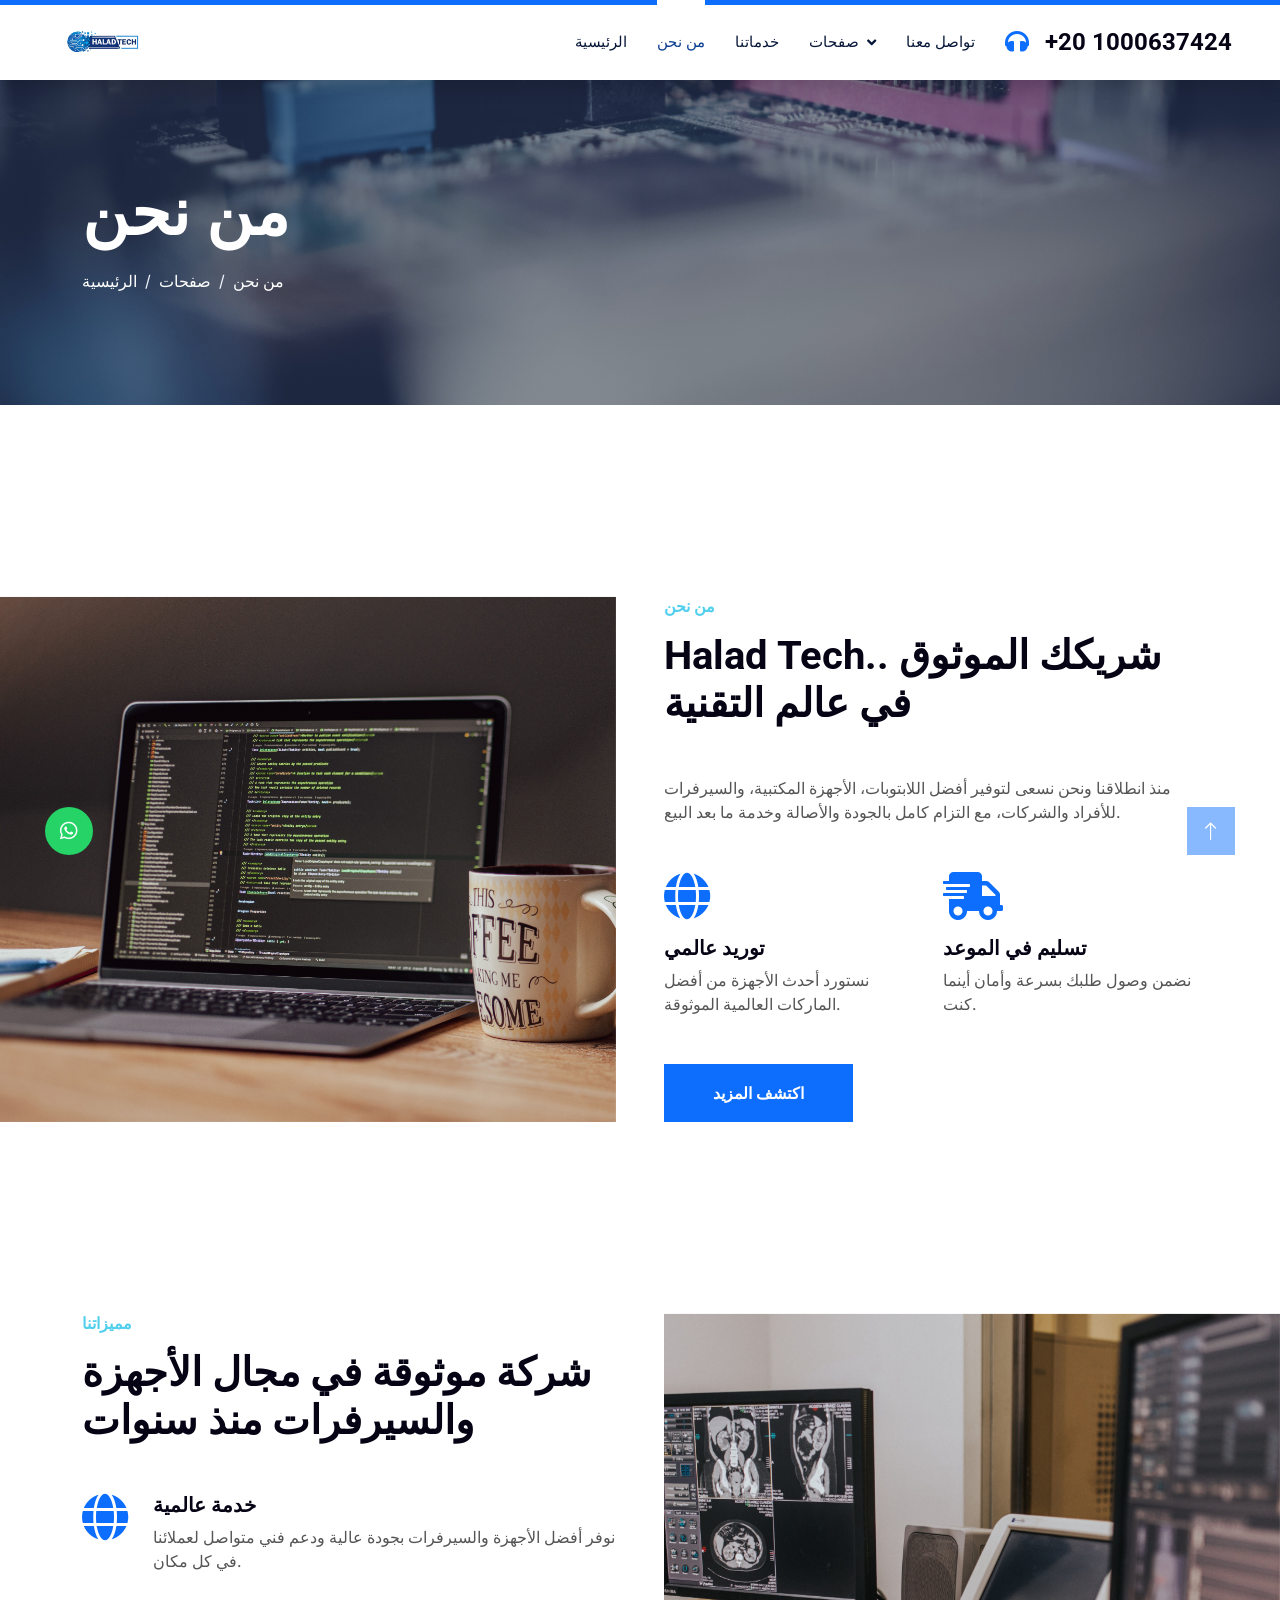
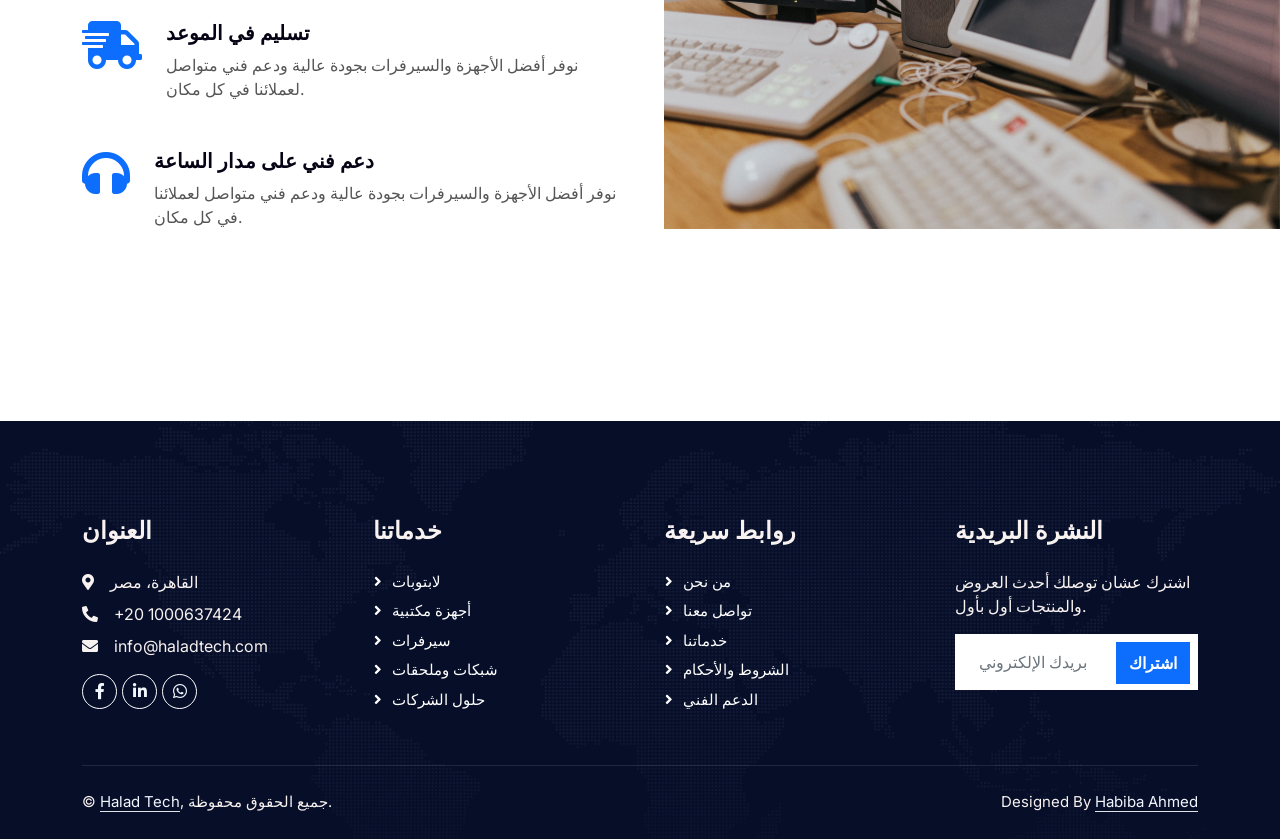
==== about.html @ 7993b182 "Add files via upload" ====
<!DOCTYPE html>
<html lang="en">

<head>
    <meta charset="utf-8">
    <title>Halad Tech - لابتوبات، أجهزة وسيرفرات</title>
    <meta content="width=device-width, initial-scale=1.0" name="viewport">
    <meta content="" name="keywords">
    <meta content="" name="description">

    <!-- Favicon -->
    <link href="img/favicon.ico" rel="icon">

    <!-- Google Web Fonts -->
    <link rel="preconnect" href="https://fonts.googleapis.com">
    <link rel="preconnect" href="https://fonts.gstatic.com" crossorigin>
    <link href="https://fonts.googleapis.com/css2?family=Inter:wght@400;600&family=Roboto:wght@500;700&display=swap" rel="stylesheet">

    <!-- Icon Font Stylesheet -->
    <link href="https://cdnjs.cloudflare.com/ajax/libs/font-awesome/5.10.0/css/all.min.css" rel="stylesheet">
    <link href="https://cdn.jsdelivr.net/npm/bootstrap-icons@1.4.1/font/bootstrap-icons.css" rel="stylesheet">

    <!-- Libraries Stylesheet -->
    <link href="lib/animate/animate.min.css" rel="stylesheet">
    <link href="lib/owlcarousel/assets/owl.carousel.min.css" rel="stylesheet">

    <!-- Customized Bootstrap Stylesheet -->
    <link href="css/bootstrap.min.css" rel="stylesheet">

    <!-- Template Stylesheet -->
    <link href="css/style.css" rel="stylesheet">
</head>

<body>
    <!-- Spinner Start -->
    <div id="spinner" class="show bg-white position-fixed translate-middle w-100 vh-100 top-50 start-50 d-flex align-items-center justify-content-center">
        <div class="spinner-grow text-primary" style="width: 3rem; height: 3rem;" role="status">
            <span class="sr-only">Loading...</span>
        </div>
    </div>
    <!-- Spinner End -->


    <!-- Navbar Start -->
    <nav class="navbar navbar-expand-lg bg-white navbar-light shadow border-top border-5 border-primary sticky-top p-0">
        <a href="index.html" class="navbar-brand d-flex align-items-center px-4 px-lg-5">
            <img src="img/logo.png" alt="Halad Tech" style="max-height: 60px;">
        </a>
        <button type="button" class="navbar-toggler me-4" data-bs-toggle="collapse" data-bs-target="#navbarCollapse">
            <span class="navbar-toggler-icon"></span>
        </button>
        <div class="collapse navbar-collapse" id="navbarCollapse">
            <div class="navbar-nav ms-auto p-4 p-lg-0">
                <a href="index.html" class="nav-item nav-link">الرئيسية</a>
                <a href="about.html" class="nav-item nav-link active">من نحن</a>
                <a href="service.html" class="nav-item nav-link">خدماتنا</a>
                <div class="nav-item dropdown">
                    <a href="#" class="nav-link dropdown-toggle" data-bs-toggle="dropdown">صفحات</a>
                    <div class="dropdown-menu fade-up m-0">
                        <a href="feature.html" class="dropdown-item">مميزاتنا</a>
                        <a href="quote.html" class="dropdown-item">اطلب عرض سعر</a>
                    </div>
                </div>
                <a href="contact.html" class="nav-item nav-link">تواصل معنا</a>
            </div>
            <h4 class="m-0 pe-lg-5 d-none d-lg-block"><i class="fa fa-headphones text-primary me-3"></i>+20 1000637424</h4>
        </div>
    </nav>
    <!-- Navbar End -->


    <!-- Page Header Start -->
    <div class="container-fluid page-header py-5" style="margin-bottom: 6rem;">
        <div class="container py-5">
            <h1 class="display-3 text-white mb-3 animated slideInDown">من نحن</h1>
            <nav aria-label="breadcrumb animated slideInDown">
                <ol class="breadcrumb">
                    <li class="breadcrumb-item"><a class="text-white" href="index.html">الرئيسية</a></li>
                    <li class="breadcrumb-item"><a class="text-white" href="#">صفحات</a></li>
                    <li class="breadcrumb-item text-white active" aria-current="page">من نحن</li>
                </ol>
            </nav>
        </div>
    </div>
    <!-- Page Header End -->


    <!-- About Start -->
    <div class="container-fluid overflow-hidden py-5 px-lg-0">
        <div class="container about py-5 px-lg-0">
            <div class="row g-5 mx-lg-0">
                <div class="col-lg-6 ps-lg-0 wow fadeInLeft" data-wow-delay="0.1s" style="min-height: 400px;">
                    <div class="position-relative h-100">
                        <img class="position-absolute img-fluid w-100 h-100" src="img/about.jpg" style="object-fit: cover;" alt="">
                    </div>
                </div>
                <div class="col-lg-6 about-text wow fadeInUp" data-wow-delay="0.3s">
                    <h6 class="text-secondary text-uppercase mb-3">من نحن</h6>
                    <h1 class="mb-5">Halad Tech.. شريكك الموثوق في عالم التقنية</h1>
                    <p class="mb-5">منذ انطلاقنا ونحن نسعى لتوفير أفضل اللابتوبات، الأجهزة المكتبية، والسيرفرات للأفراد والشركات، مع التزام كامل بالجودة والأصالة وخدمة ما بعد البيع.</p>
                    <div class="row g-4 mb-5">
                        <div class="col-sm-6 wow fadeIn" data-wow-delay="0.5s">
                            <i class="fa fa-globe fa-3x text-primary mb-3"></i>
                            <h5>توريد عالمي</h5>
                            <p class="m-0">نستورد أحدث الأجهزة من أفضل الماركات العالمية الموثوقة.</p>
                        </div>
                        <div class="col-sm-6 wow fadeIn" data-wow-delay="0.7s">
                            <i class="fa fa-shipping-fast fa-3x text-primary mb-3"></i>
                            <h5>تسليم في الموعد</h5>
                            <p class="m-0">نضمن وصول طلبك بسرعة وأمان أينما كنت.</p>
                        </div>
                    </div>
                    <a href="service.html" class="btn btn-primary py-3 px-5">اكتشف المزيد</a>
                </div>
            </div>
        </div>
    </div>
    <!-- About End -->


    <!-- Feature Start -->
    <div class="container-fluid overflow-hidden py-5 px-lg-0">
        <div class="container feature py-5 px-lg-0">
            <div class="row g-5 mx-lg-0">
                <div class="col-lg-6 feature-text wow fadeInUp" data-wow-delay="0.1s">
                    <h6 class="text-secondary text-uppercase mb-3">مميزاتنا</h6>
                    <h1 class="mb-5">شركة موثوقة في مجال الأجهزة والسيرفرات منذ سنوات</h1>
                    <div class="d-flex mb-5 wow fadeInUp" data-wow-delay="0.3s">
                        <i class="fa fa-globe text-primary fa-3x flex-shrink-0"></i>
                        <div class="ms-4">
                            <h5>خدمة عالمية</h5>
                            <p class="mb-0">نوفر أفضل الأجهزة والسيرفرات بجودة عالية ودعم فني متواصل لعملائنا في كل مكان.</p>
                        </div>
                    </div>
                    <div class="d-flex mb-5 wow fadeIn" data-wow-delay="0.5s">
                        <i class="fa fa-shipping-fast text-primary fa-3x flex-shrink-0"></i>
                        <div class="ms-4">
                            <h5>تسليم في الموعد</h5>
                            <p class="mb-0">نوفر أفضل الأجهزة والسيرفرات بجودة عالية ودعم فني متواصل لعملائنا في كل مكان.</p>
                        </div>
                    </div>
                    <div class="d-flex mb-0 wow fadeInUp" data-wow-delay="0.7s">
                        <i class="fa fa-headphones text-primary fa-3x flex-shrink-0"></i>
                        <div class="ms-4">
                            <h5>دعم فني على مدار الساعة</h5>
                            <p class="mb-0">نوفر أفضل الأجهزة والسيرفرات بجودة عالية ودعم فني متواصل لعملائنا في كل مكان.</p>
                        </div>
                    </div>
                </div>
                <div class="col-lg-6 pe-lg-0 wow fadeInRight" data-wow-delay="0.1s" style="min-height: 400px;">
                    <div class="position-relative h-100">
                        <img class="position-absolute img-fluid w-100 h-100" src="img/feature.jpg" style="object-fit: cover;" alt="">
                    </div>
                </div>
            </div>
        </div>
    </div>
    <!-- Feature End -->


   <!-- Footer Start -->
    <div class="container-fluid bg-dark text-light footer pt-5 wow fadeIn" data-wow-delay="0.1s" style="margin-top: 6rem;">
        <div class="container py-5">
            <div class="row g-5">
                <div class="col-lg-3 col-md-6">
                    <h4 class="text-light mb-4">العنوان</h4>
                    <p class="mb-2"><i class="fa fa-map-marker-alt me-3"></i><a href="https://maps.google.com/?q=30.045584,31.343832" target="_blank" rel="noopener noreferrer" class="text-light">القاهرة، مصر</a></p>
                    <p class="mb-2"><i class="fa fa-phone-alt me-3"></i>+20 1000637424</p>
                    <p class="mb-2"><i class="fa fa-envelope me-3"></i>info@haladtech.com</p>
                    <div class="d-flex pt-2">
                        <a class="btn btn-outline-light btn-social" href="https://www.facebook.com/share/181DBYqNry/" target="_blank" rel="noopener noreferrer"><i class="fab fa-facebook-f"></i></a>
                        <a class="btn btn-outline-light btn-social" href="https://www.linkedin.com/company/haladtech/" target="_blank" rel="noopener noreferrer"><i class="fab fa-linkedin-in"></i></a>
                        <a class="btn btn-outline-light btn-social" href="https://wa.me/201000637424" target="_blank" rel="noopener noreferrer"><i class="fab fa-whatsapp"></i></a>
                    </div>
                </div>
                <div class="col-lg-3 col-md-6">
                    <h4 class="text-light mb-4">خدماتنا</h4>
                    <a class="btn btn-link" href="servicelaptop.html">لابتوبات</a>
                    <a class="btn btn-link" href="servicedesktop.html">أجهزة مكتبية</a>
                    <a class="btn btn-link" href="serviceservers.html">سيرفرات</a>
                    <a class="btn btn-link" href="servicenetwork.html">شبكات وملحقات</a>
                    <a class="btn btn-link" href="serviceenterprice.html">حلول الشركات</a>
                </div>
                <div class="col-lg-3 col-md-6">
                    <h4 class="text-light mb-4">روابط سريعة</h4>
                    <a class="btn btn-link" href="about.html">من نحن</a>
                    <a class="btn btn-link" href="contact.html">تواصل معنا</a>
                    <a class="btn btn-link" href="service.html">خدماتنا</a>
                    <a class="btn btn-link" href="terms.html">الشروط والأحكام</a>
                    <a class="btn btn-link" href="support.html">الدعم الفني</a>
                </div>
                <div class="col-lg-3 col-md-6">
                    <h4 class="text-light mb-4">النشرة البريدية</h4>
                    <p>اشترك عشان توصلك أحدث العروض والمنتجات أول بأول.</p>
                    <div id="newsletter-msg" class="small mb-2"></div>
                    <form id="newsletterForm" action="https://formspree.io/f/mykrodbr" method="POST" class="position-relative mx-auto" style="max-width: 400px;">
                        <input type="hidden" name="_subject" value="اشتراك جديد في النشرة البريدية - Halad Tech">
                        <input type="text" name="_gotcha" style="display:none">
                        <input class="form-control border-0 w-100 py-3 ps-4 pe-5" type="email" name="email" placeholder="بريدك الإلكتروني" required>
                        <button type="submit" class="btn btn-primary py-2 position-absolute top-0 end-0 mt-2 me-2">اشتراك</button>
                    </form>
                </div>
            </div>
        </div>
        <div class="container">
            <div class="copyright">
                <div class="row">
                    <div class="col-md-6 text-center text-md-start mb-3 mb-md-0">
                        &copy; <a class="border-bottom" href="#">Halad Tech</a>, جميع الحقوق محفوظة.
                    </div>
                    <div class="col-md-6 text-center text-md-end">
                        <!--/*** The author's attribution link below must remain intact on your website. ***/-->
                        <!--/*** If you wish to remove this credit link, please purchase the Pro Version from https://htmlcodex.com . ***/-->
                        Designed By <a class="border-bottom" href="https://htmlcodex.com">Habiba Ahmed</a>
                    </div>
                </div>
            </div>
        </div>
    </div>
    <!-- Footer End -->


    <!-- WhatsApp Floating Button -->
    <a href="https://wa.me/201000637424" target="_blank" rel="noopener noreferrer" class="btn btn-lg btn-lg-square rounded-circle position-fixed" style="left: 45px; bottom: 45px; z-index: 99; background-color: #25D366; color: #fff;">
        <i class="fab fa-whatsapp"></i>
    </a>


    <!-- Back to Top -->
    <a href="#" class="btn btn-lg btn-primary btn-lg-square rounded-0 back-to-top"><i class="bi bi-arrow-up"></i></a>


    <!-- JavaScript Libraries -->
    <script src="https://code.jquery.com/jquery-3.4.1.min.js"></script>
    <script src="https://cdn.jsdelivr.net/npm/bootstrap@5.0.0/dist/js/bootstrap.bundle.min.js"></script>
    <script src="lib/wow/wow.min.js"></script>
    <script src="lib/easing/easing.min.js"></script>
    <script src="lib/waypoints/waypoints.min.js"></script>
    <script src="lib/owlcarousel/owl.carousel.min.js"></script>

    <!-- Template Javascript -->
    <script src="js/main.js"></script>

    <!-- Forms AJAX Submission -->
    <script>
        async function submitFormAjax(form, successBox, errorBox) {
            const data = new FormData(form);
            try {
                const response = await fetch(form.action, {
                    method: 'POST',
                    body: data,
                    headers: { 'Accept': 'application/json' }
                });
                if (response.ok) {
                    if (successBox) { successBox.classList.remove('d-none'); }
                    if (errorBox) { errorBox.classList.add('d-none'); }
                    form.reset();
                } else {
                    if (errorBox) { errorBox.classList.remove('d-none'); }
                    if (successBox) { successBox.classList.add('d-none'); }
                }
            } catch (err) {
                if (errorBox) { errorBox.classList.remove('d-none'); }
                if (successBox) { successBox.classList.add('d-none'); }
            }
        }

        const newsletterForm = document.getElementById('newsletterForm');
        if (newsletterForm) {
            newsletterForm.addEventListener('submit', function (e) {
                e.preventDefault();
                const msgBox = document.getElementById('newsletter-msg');
                submitFormAjax(newsletterForm, null, null).then(() => {
                    if (msgBox) {
                        msgBox.textContent = 'تم الاشتراك بنجاح!';
                        msgBox.classList.add('text-success');
                    }
                });
            });
        }
    </script>
</body>

</html>
---- css/style.css ----
/********** Template CSS **********/
:root {
    --primary: #0A3D91;
    --secondary: #2196F3;
    --light: #F1F6FF;
    --dark: #071739;
}

.fw-medium {
    font-weight: 600 !important;
}

.back-to-top {
    position: fixed;
    display: none;
    right: 45px;
    bottom: 45px;
    z-index: 99;
}


/*** Spinner ***/
#spinner {
    opacity: 0;
    visibility: hidden;
    transition: opacity .5s ease-out, visibility 0s linear .5s;
    z-index: 99999;
}

#spinner.show {
    transition: opacity .5s ease-out, visibility 0s linear 0s;
    visibility: visible;
    opacity: 1;
}


/*** Button ***/
.btn {
    font-weight: 600;
    transition: .5s;
}

.btn.btn-primary,
.btn.btn-secondary {
    color: #FFFFFF;
}

.btn-square {
    width: 38px;
    height: 38px;
}

.btn-sm-square {
    width: 32px;
    height: 32px;
}

.btn-lg-square {
    width: 48px;
    height: 48px;
}

.btn-square,
.btn-sm-square,
.btn-lg-square {
    padding: 0;
    display: flex;
    align-items: center;
    justify-content: center;
    font-weight: normal;
}

/*** Navbar ***/
.navbar .dropdown-toggle::after {
    border: none;
    content: "\f107";
    font-family: "Font Awesome 5 Free";
    font-weight: 900;
    vertical-align: middle;
    margin-left: 8px;
}

.navbar-light .navbar-nav .nav-link {
    position: relative;
    margin-right: 30px;
    padding: 25px 0;
    color: #FFFFFF;
    font-size: 15px;
    text-transform: uppercase;
    outline: none;
}

.navbar-light .navbar-nav .nav-link:hover,
.navbar-light .navbar-nav .nav-link.active {
    color: var(--primary);
}

@media (max-width: 991.98px) {
    .navbar-light .navbar-nav .nav-link  {
        margin-right: 0;
        padding: 10px 0;
    }

    .navbar-light .navbar-nav {
        border-top: 1px solid #EEEEEE;
    }
}

.navbar-light .navbar-brand,
.navbar-light a.btn {
    height: 75px;
}

.navbar-light .navbar-nav .nav-link {
    color: var(--dark);
    font-weight: 500;
}

.navbar-light.sticky-top {
    top: -100px;
    transition: .5s;
}

@media (min-width: 992px) {
    .navbar-light .navbar-nav .nav-link::before {
        position: absolute;
        content: "";
        width: 0;
        height: 5px;
        top: -6px;
        left: 50%;
        background: #FFFFFF;
        transition: .5s;
    }

    .navbar-light .navbar-nav .nav-link:hover::before,
    .navbar-light .navbar-nav .nav-link.active::before {
        width: 100%;
        left: 0;
    }

    .navbar-light .navbar-nav .nav-link.nav-contact::before {
        display: none;
    }

    .navbar .nav-item .dropdown-menu {
        display: block;
        border: none;
        margin-top: 0;
        top: 150%;
        opacity: 0;
        visibility: hidden;
        transition: .5s;
    }

    .navbar .nav-item:hover .dropdown-menu {
        top: 100%;
        visibility: visible;
        transition: .5s;
        opacity: 1;
    }
}


/*** Header ***/
@media (max-width: 768px) {
    .header-carousel .owl-carousel-item {
        position: relative;
        min-height: 500px;
    }
    
    .header-carousel .owl-carousel-item img {
        position: absolute;
        width: 100%;
        height: 100%;
        object-fit: cover;
    }

    .header-carousel .owl-carousel-item h5,
    .header-carousel .owl-carousel-item p {
        font-size: 14px !important;
        font-weight: 400 !important;
    }

    .header-carousel .owl-carousel-item h1 {
        font-size: 30px;
        font-weight: 600;
    }
}

.header-carousel .owl-nav {
    position: absolute;
    top: 50%;
    right: 8%;
    transform: translateY(-50%);
    display: flex;
    flex-direction: column;
}

.header-carousel .owl-nav .owl-prev,
.header-carousel .owl-nav .owl-next {
    margin: 7px 0;
    width: 45px;
    height: 45px;
    display: flex;
    align-items: center;
    justify-content: center;
    color: #FFFFFF;
    background: transparent;
    border: 1px solid #FFFFFF;
    border-radius: 45px;
    font-size: 22px;
    transition: .5s;
}

.header-carousel .owl-nav .owl-prev:hover,
.header-carousel .owl-nav .owl-next:hover {
    background: var(--primary);
    border-color: var(--primary);
}

.page-header {
    background: linear-gradient(rgba(7, 23, 57, .5), rgba(7, 23, 57, .5)), url(../img/carousel-1.jpg) center center no-repeat;
    background-size: cover;
}

.breadcrumb-item + .breadcrumb-item::before {
    color: var(--light);
}


/*** About ***/
@media (min-width: 992px) {
    .container.about {
        max-width: 100% !important;
    }

    .about-text  {
        padding-right: calc(((100% - 960px) / 2) + .75rem);
    }
}

@media (min-width: 1200px) {
    .about-text  {
        padding-right: calc(((100% - 1140px) / 2) + .75rem);
    }
}

@media (min-width: 1400px) {
    .about-text  {
        padding-right: calc(((100% - 1320px) / 2) + .75rem);
    }
}


/*** Feature ***/
@media (min-width: 992px) {
    .container.feature {
        max-width: 100% !important;
    }

    .feature-text  {
        padding-left: calc(((100% - 960px) / 2) + .75rem);
    }
}

@media (min-width: 1200px) {
    .feature-text  {
        padding-left: calc(((100% - 1140px) / 2) + .75rem);
    }
}

@media (min-width: 1400px) {
    .feature-text  {
        padding-left: calc(((100% - 1320px) / 2) + .75rem);
    }
}


/*** Service ***/
.service-item {
    box-shadow: 0 0 45px rgba(0, 0, 0, .07);
}

.service-item img {
    transition: .5s;
}

.service-item:hover img {
    transform: scale(1.1);
}

.service-item a.btn-slide {
    position: relative;
    display: inline-block;
    overflow: hidden;
    font-size: 0;
}

.service-item a.btn-slide i,
.service-item a.btn-slide span {
    position: relative;
    height: 40px;
    padding: 0 15px;
    display: inline-flex;
    align-items: center;
    font-size: 16px;
    color: #FFFFFF;
    background: var(--primary);
    border-radius: 0 35px 35px 0;
    transition: .5s;
    z-index: 2;
}

.service-item a.btn-slide span {
    padding-left: 0;
    left: -100%;
    z-index: 1;
}

.service-item:hover a.btn-slide i {
    border-radius: 0;
}

.service-item:hover a.btn-slide span {
    left: 0;
}

.service-item a.btn-slide:hover i,
.service-item a.btn-slide:hover span {
    background: var(--secondary);
}



/*** Contact ***/
@media (min-width: 992px) {
    .container.contact-page {
        max-width: 100% !important;
    }

    .contact-page .contact-form  {
        padding-left: calc(((100% - 960px) / 2) + .75rem);
    }
}

@media (min-width: 1200px) {
    .contact-page .contact-form  {
        padding-left: calc(((100% - 1140px) / 2) + .75rem);
    }
}

@media (min-width: 1400px) {
    .contact-page .contact-form  {
        padding-left: calc(((100% - 1320px) / 2) + .75rem);
    }
}


/*** Footer ***/
.footer {
    background: linear-gradient(rgba(7, 23, 57, .55), rgba(7, 23, 57, .55)), url(../img/map.png) center center no-repeat;
    background-size: cover;
}

.footer .btn.btn-social {
    margin-right: 5px;
    width: 35px;
    height: 35px;
    display: flex;
    align-items: center;
    justify-content: center;
    color: var(--light);
    border: 1px solid #FFFFFF;
    border-radius: 35px;
    transition: .3s;
}

.footer .btn.btn-social:hover {
    color: var(--primary);
}

.footer .btn.btn-link {
    display: block;
    margin-bottom: 5px;
    padding: 0;
    text-align: left;
    color: #FFFFFF;
    font-size: 15px;
    font-weight: normal;
    text-transform: capitalize;
    transition: .3s;
}

.footer .btn.btn-link::before {
    position: relative;
    content: "\f105";
    font-family: "Font Awesome 5 Free";
    font-weight: 900;
    margin-right: 10px;
}

.footer .btn.btn-link:hover {
    letter-spacing: 1px;
    box-shadow: none;
}

.footer .copyright {
    padding: 25px 0;
    font-size: 15px;
    border-top: 1px solid rgba(256, 256, 256, .1);
}

.footer .copyright a {
    color: var(--light);
}
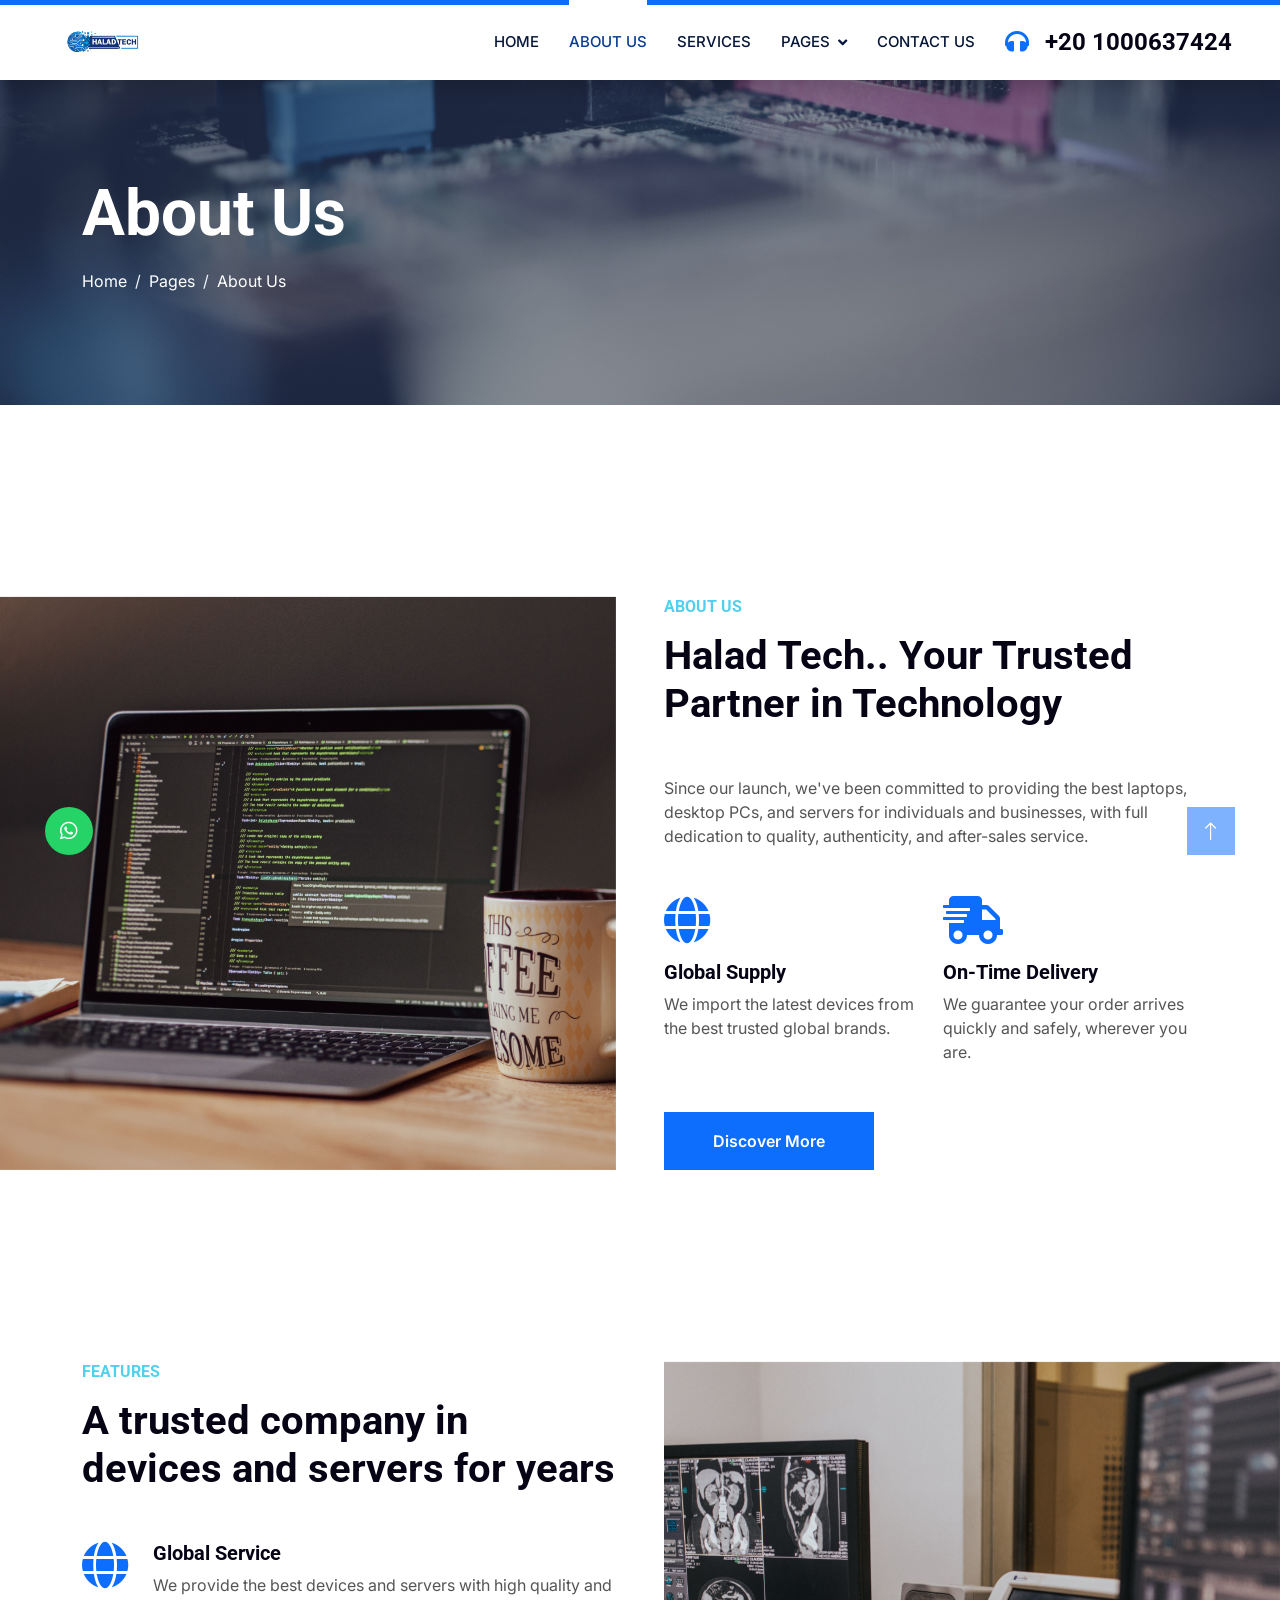
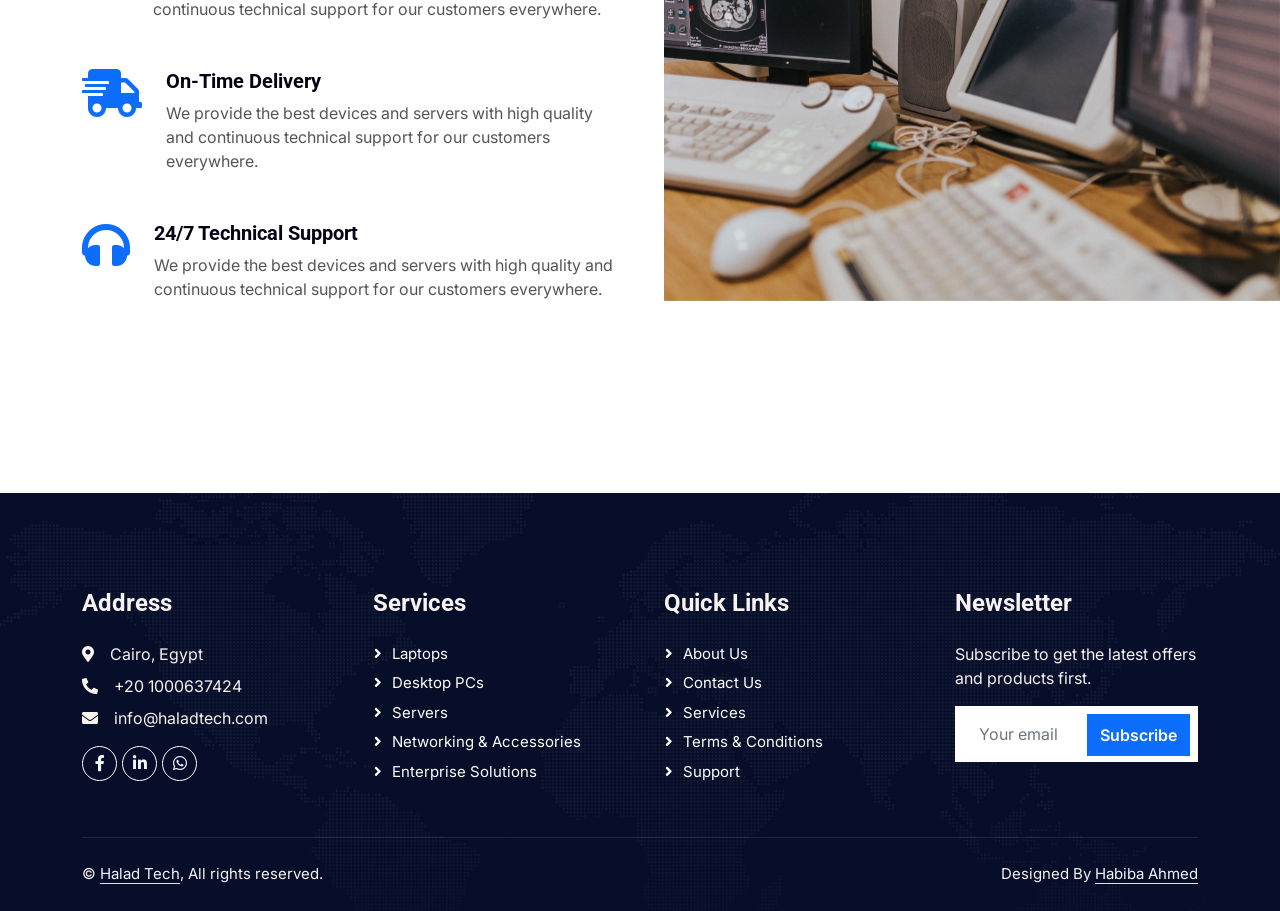
==== commit 02ed8554: "Translate about.html content from Arabic to English" ====
--- a/about.html
+++ b/about.html
@@ -3,7 +3,7 @@
 
 <head>
     <meta charset="utf-8">
-    <title>Halad Tech - لابتوبات، أجهزة وسيرفرات</title>
+    <title>Halad Tech - Laptops, Devices & Servers</title>
     <meta content="width=device-width, initial-scale=1.0" name="viewport">
     <meta content="" name="keywords">
     <meta content="" name="description">
@@ -51,17 +51,17 @@
         </button>
         <div class="collapse navbar-collapse" id="navbarCollapse">
             <div class="navbar-nav ms-auto p-4 p-lg-0">
-                <a href="index.html" class="nav-item nav-link">الرئيسية</a>
-                <a href="about.html" class="nav-item nav-link active">من نحن</a>
-                <a href="service.html" class="nav-item nav-link">خدماتنا</a>
+                <a href="index.html" class="nav-item nav-link">Home</a>
+                <a href="about.html" class="nav-item nav-link active">About Us</a>
+                <a href="service.html" class="nav-item nav-link">Services</a>
                 <div class="nav-item dropdown">
-                    <a href="#" class="nav-link dropdown-toggle" data-bs-toggle="dropdown">صفحات</a>
+                    <a href="#" class="nav-link dropdown-toggle" data-bs-toggle="dropdown">Pages</a>
                     <div class="dropdown-menu fade-up m-0">
-                        <a href="feature.html" class="dropdown-item">مميزاتنا</a>
-                        <a href="quote.html" class="dropdown-item">اطلب عرض سعر</a>
-                    </div>
-                </div>
-                <a href="contact.html" class="nav-item nav-link">تواصل معنا</a>
+                        <a href="feature.html" class="dropdown-item">Features</a>
+                        <a href="quote.html" class="dropdown-item">Request a Quote</a>
+                    </div>
+                </div>
+                <a href="contact.html" class="nav-item nav-link">Contact Us</a>
             </div>
             <h4 class="m-0 pe-lg-5 d-none d-lg-block"><i class="fa fa-headphones text-primary me-3"></i>+20 1000637424</h4>
         </div>
@@ -72,12 +72,12 @@
     <!-- Page Header Start -->
     <div class="container-fluid page-header py-5" style="margin-bottom: 6rem;">
         <div class="container py-5">
-            <h1 class="display-3 text-white mb-3 animated slideInDown">من نحن</h1>
+            <h1 class="display-3 text-white mb-3 animated slideInDown">About Us</h1>
             <nav aria-label="breadcrumb animated slideInDown">
                 <ol class="breadcrumb">
-                    <li class="breadcrumb-item"><a class="text-white" href="index.html">الرئيسية</a></li>
-                    <li class="breadcrumb-item"><a class="text-white" href="#">صفحات</a></li>
-                    <li class="breadcrumb-item text-white active" aria-current="page">من نحن</li>
+                    <li class="breadcrumb-item"><a class="text-white" href="index.html">Home</a></li>
+                    <li class="breadcrumb-item"><a class="text-white" href="#">Pages</a></li>
+                    <li class="breadcrumb-item text-white active" aria-current="page">About Us</li>
                 </ol>
             </nav>
         </div>
@@ -95,22 +95,22 @@
                     </div>
                 </div>
                 <div class="col-lg-6 about-text wow fadeInUp" data-wow-delay="0.3s">
-                    <h6 class="text-secondary text-uppercase mb-3">من نحن</h6>
-                    <h1 class="mb-5">Halad Tech.. شريكك الموثوق في عالم التقنية</h1>
-                    <p class="mb-5">منذ انطلاقنا ونحن نسعى لتوفير أفضل اللابتوبات، الأجهزة المكتبية، والسيرفرات للأفراد والشركات، مع التزام كامل بالجودة والأصالة وخدمة ما بعد البيع.</p>
+                    <h6 class="text-secondary text-uppercase mb-3">About Us</h6>
+                    <h1 class="mb-5">Halad Tech.. Your Trusted Partner in Technology</h1>
+                    <p class="mb-5">Since our launch, we've been committed to providing the best laptops, desktop PCs, and servers for individuals and businesses, with full dedication to quality, authenticity, and after-sales service.</p>
                     <div class="row g-4 mb-5">
                         <div class="col-sm-6 wow fadeIn" data-wow-delay="0.5s">
                             <i class="fa fa-globe fa-3x text-primary mb-3"></i>
-                            <h5>توريد عالمي</h5>
-                            <p class="m-0">نستورد أحدث الأجهزة من أفضل الماركات العالمية الموثوقة.</p>
+                            <h5>Global Supply</h5>
+                            <p class="m-0">We import the latest devices from the best trusted global brands.</p>
                         </div>
                         <div class="col-sm-6 wow fadeIn" data-wow-delay="0.7s">
                             <i class="fa fa-shipping-fast fa-3x text-primary mb-3"></i>
-                            <h5>تسليم في الموعد</h5>
-                            <p class="m-0">نضمن وصول طلبك بسرعة وأمان أينما كنت.</p>
-                        </div>
-                    </div>
-                    <a href="service.html" class="btn btn-primary py-3 px-5">اكتشف المزيد</a>
+                            <h5>On-Time Delivery</h5>
+                            <p class="m-0">We guarantee your order arrives quickly and safely, wherever you are.</p>
+                        </div>
+                    </div>
+                    <a href="service.html" class="btn btn-primary py-3 px-5">Discover More</a>
                 </div>
             </div>
         </div>
@@ -123,27 +123,27 @@
         <div class="container feature py-5 px-lg-0">
             <div class="row g-5 mx-lg-0">
                 <div class="col-lg-6 feature-text wow fadeInUp" data-wow-delay="0.1s">
-                    <h6 class="text-secondary text-uppercase mb-3">مميزاتنا</h6>
-                    <h1 class="mb-5">شركة موثوقة في مجال الأجهزة والسيرفرات منذ سنوات</h1>
+                    <h6 class="text-secondary text-uppercase mb-3">Features</h6>
+                    <h1 class="mb-5">A trusted company in devices and servers for years</h1>
                     <div class="d-flex mb-5 wow fadeInUp" data-wow-delay="0.3s">
                         <i class="fa fa-globe text-primary fa-3x flex-shrink-0"></i>
                         <div class="ms-4">
-                            <h5>خدمة عالمية</h5>
-                            <p class="mb-0">نوفر أفضل الأجهزة والسيرفرات بجودة عالية ودعم فني متواصل لعملائنا في كل مكان.</p>
+                            <h5>Global Service</h5>
+                            <p class="mb-0">We provide the best devices and servers with high quality and continuous technical support for our customers everywhere.</p>
                         </div>
                     </div>
                     <div class="d-flex mb-5 wow fadeIn" data-wow-delay="0.5s">
                         <i class="fa fa-shipping-fast text-primary fa-3x flex-shrink-0"></i>
                         <div class="ms-4">
-                            <h5>تسليم في الموعد</h5>
-                            <p class="mb-0">نوفر أفضل الأجهزة والسيرفرات بجودة عالية ودعم فني متواصل لعملائنا في كل مكان.</p>
+                            <h5>On-Time Delivery</h5>
+                            <p class="mb-0">We provide the best devices and servers with high quality and continuous technical support for our customers everywhere.</p>
                         </div>
                     </div>
                     <div class="d-flex mb-0 wow fadeInUp" data-wow-delay="0.7s">
                         <i class="fa fa-headphones text-primary fa-3x flex-shrink-0"></i>
                         <div class="ms-4">
-                            <h5>دعم فني على مدار الساعة</h5>
-                            <p class="mb-0">نوفر أفضل الأجهزة والسيرفرات بجودة عالية ودعم فني متواصل لعملائنا في كل مكان.</p>
+                            <h5>24/7 Technical Support</h5>
+                            <p class="mb-0">We provide the best devices and servers with high quality and continuous technical support for our customers everywhere.</p>
                         </div>
                     </div>
                 </div>
@@ -158,13 +158,13 @@
     <!-- Feature End -->
 
 
-   <!-- Footer Start -->
+    <!-- Footer Start -->
     <div class="container-fluid bg-dark text-light footer pt-5 wow fadeIn" data-wow-delay="0.1s" style="margin-top: 6rem;">
         <div class="container py-5">
             <div class="row g-5">
                 <div class="col-lg-3 col-md-6">
-                    <h4 class="text-light mb-4">العنوان</h4>
-                    <p class="mb-2"><i class="fa fa-map-marker-alt me-3"></i><a href="https://maps.google.com/?q=30.045584,31.343832" target="_blank" rel="noopener noreferrer" class="text-light">القاهرة، مصر</a></p>
+                    <h4 class="text-light mb-4">Address</h4>
+                    <p class="mb-2"><i class="fa fa-map-marker-alt me-3"></i><a href="https://maps.google.com/?q=30.045584,31.343832" target="_blank" rel="noopener noreferrer" class="text-light">Cairo, Egypt</a></p>
                     <p class="mb-2"><i class="fa fa-phone-alt me-3"></i>+20 1000637424</p>
                     <p class="mb-2"><i class="fa fa-envelope me-3"></i>info@haladtech.com</p>
                     <div class="d-flex pt-2">
@@ -174,30 +174,30 @@
                     </div>
                 </div>
                 <div class="col-lg-3 col-md-6">
-                    <h4 class="text-light mb-4">خدماتنا</h4>
-                    <a class="btn btn-link" href="servicelaptop.html">لابتوبات</a>
-                    <a class="btn btn-link" href="servicedesktop.html">أجهزة مكتبية</a>
-                    <a class="btn btn-link" href="serviceservers.html">سيرفرات</a>
-                    <a class="btn btn-link" href="servicenetwork.html">شبكات وملحقات</a>
-                    <a class="btn btn-link" href="serviceenterprice.html">حلول الشركات</a>
-                </div>
-                <div class="col-lg-3 col-md-6">
-                    <h4 class="text-light mb-4">روابط سريعة</h4>
-                    <a class="btn btn-link" href="about.html">من نحن</a>
-                    <a class="btn btn-link" href="contact.html">تواصل معنا</a>
-                    <a class="btn btn-link" href="service.html">خدماتنا</a>
-                    <a class="btn btn-link" href="terms.html">الشروط والأحكام</a>
-                    <a class="btn btn-link" href="support.html">الدعم الفني</a>
-                </div>
-                <div class="col-lg-3 col-md-6">
-                    <h4 class="text-light mb-4">النشرة البريدية</h4>
-                    <p>اشترك عشان توصلك أحدث العروض والمنتجات أول بأول.</p>
+                    <h4 class="text-light mb-4">Services</h4>
+                    <a class="btn btn-link" href="servicelaptop.html">Laptops</a>
+                    <a class="btn btn-link" href="servicedesktop.html">Desktop PCs</a>
+                    <a class="btn btn-link" href="serviceservers.html">Servers</a>
+                    <a class="btn btn-link" href="servicenetwork.html">Networking & Accessories</a>
+                    <a class="btn btn-link" href="serviceenterprice.html">Enterprise Solutions</a>
+                </div>
+                <div class="col-lg-3 col-md-6">
+                    <h4 class="text-light mb-4">Quick Links</h4>
+                    <a class="btn btn-link" href="about.html">About Us</a>
+                    <a class="btn btn-link" href="contact.html">Contact Us</a>
+                    <a class="btn btn-link" href="service.html">Services</a>
+                    <a class="btn btn-link" href="terms.html">Terms & Conditions</a>
+                    <a class="btn btn-link" href="support.html">Support</a>
+                </div>
+                <div class="col-lg-3 col-md-6">
+                    <h4 class="text-light mb-4">Newsletter</h4>
+                    <p>Subscribe to get the latest offers and products first.</p>
                     <div id="newsletter-msg" class="small mb-2"></div>
                     <form id="newsletterForm" action="https://formspree.io/f/mykrodbr" method="POST" class="position-relative mx-auto" style="max-width: 400px;">
-                        <input type="hidden" name="_subject" value="اشتراك جديد في النشرة البريدية - Halad Tech">
+                        <input type="hidden" name="_subject" value="New Newsletter Subscription - Halad Tech">
                         <input type="text" name="_gotcha" style="display:none">
-                        <input class="form-control border-0 w-100 py-3 ps-4 pe-5" type="email" name="email" placeholder="بريدك الإلكتروني" required>
-                        <button type="submit" class="btn btn-primary py-2 position-absolute top-0 end-0 mt-2 me-2">اشتراك</button>
+                        <input class="form-control border-0 w-100 py-3 ps-4 pe-5" type="email" name="email" placeholder="Your email" required>
+                        <button type="submit" class="btn btn-primary py-2 position-absolute top-0 end-0 mt-2 me-2">Subscribe</button>
                     </form>
                 </div>
             </div>
@@ -206,12 +206,12 @@
             <div class="copyright">
                 <div class="row">
                     <div class="col-md-6 text-center text-md-start mb-3 mb-md-0">
-                        &copy; <a class="border-bottom" href="#">Halad Tech</a>, جميع الحقوق محفوظة.
+                        &copy; <a class="border-bottom" href="#">Halad Tech</a>, All rights reserved.
                     </div>
                     <div class="col-md-6 text-center text-md-end">
                         <!--/*** The author's attribution link below must remain intact on your website. ***/-->
                         <!--/*** If you wish to remove this credit link, please purchase the Pro Version from https://htmlcodex.com . ***/-->
-                        Designed By <a class="border-bottom" href="https://htmlcodex.com">Habiba Ahmed</a>
+                        Designed By <a class="border-bottom" href="https://www.linkedin.com/in/habiba-ahmed-92a620353?utm_source=share_via&utm_content=profile&utm_medium=member_android">Habiba Ahmed</a>
                     </div>
                 </div>
             </div>
@@ -272,7 +272,7 @@
                 const msgBox = document.getElementById('newsletter-msg');
                 submitFormAjax(newsletterForm, null, null).then(() => {
                     if (msgBox) {
-                        msgBox.textContent = 'تم الاشتراك بنجاح!';
+                        msgBox.textContent = 'Subscribed successfully!';
                         msgBox.classList.add('text-success');
                     }
                 });
@@ -281,4 +281,4 @@
     </script>
 </body>
 
-</html>+</html>
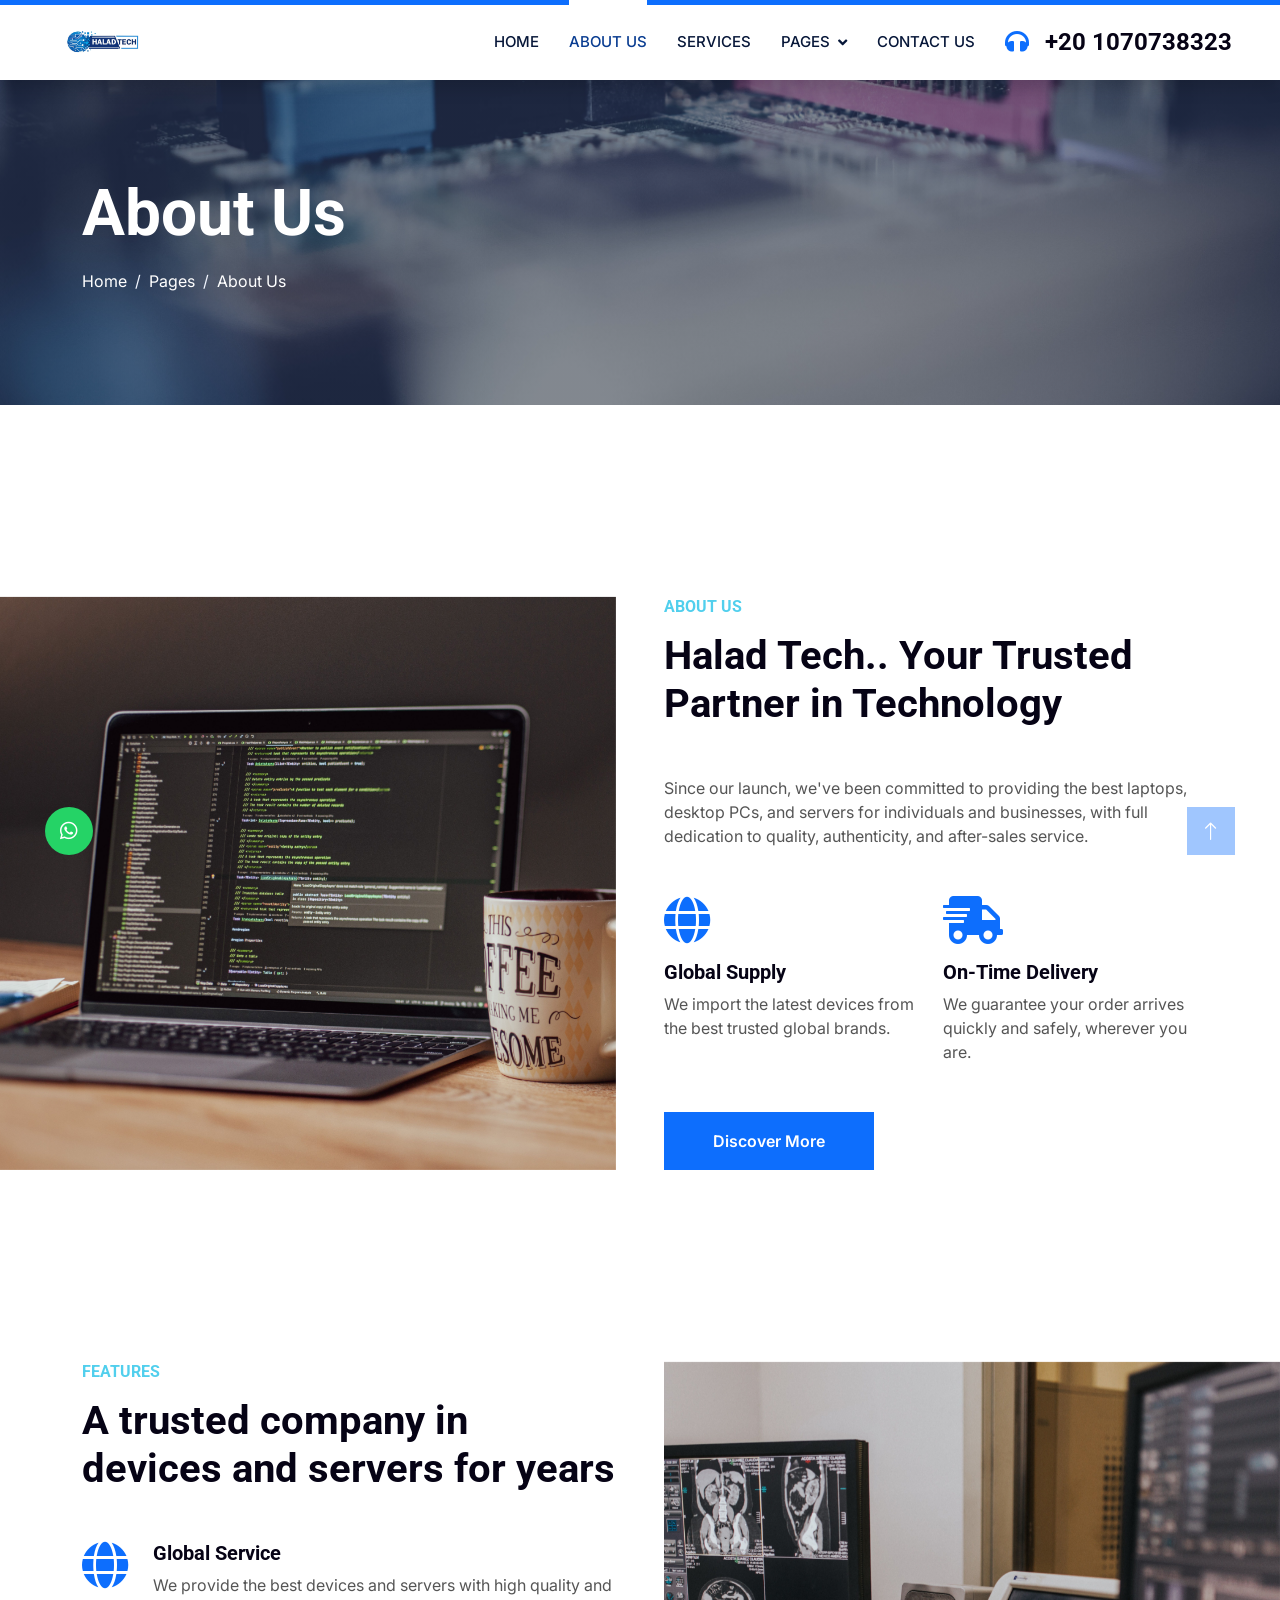
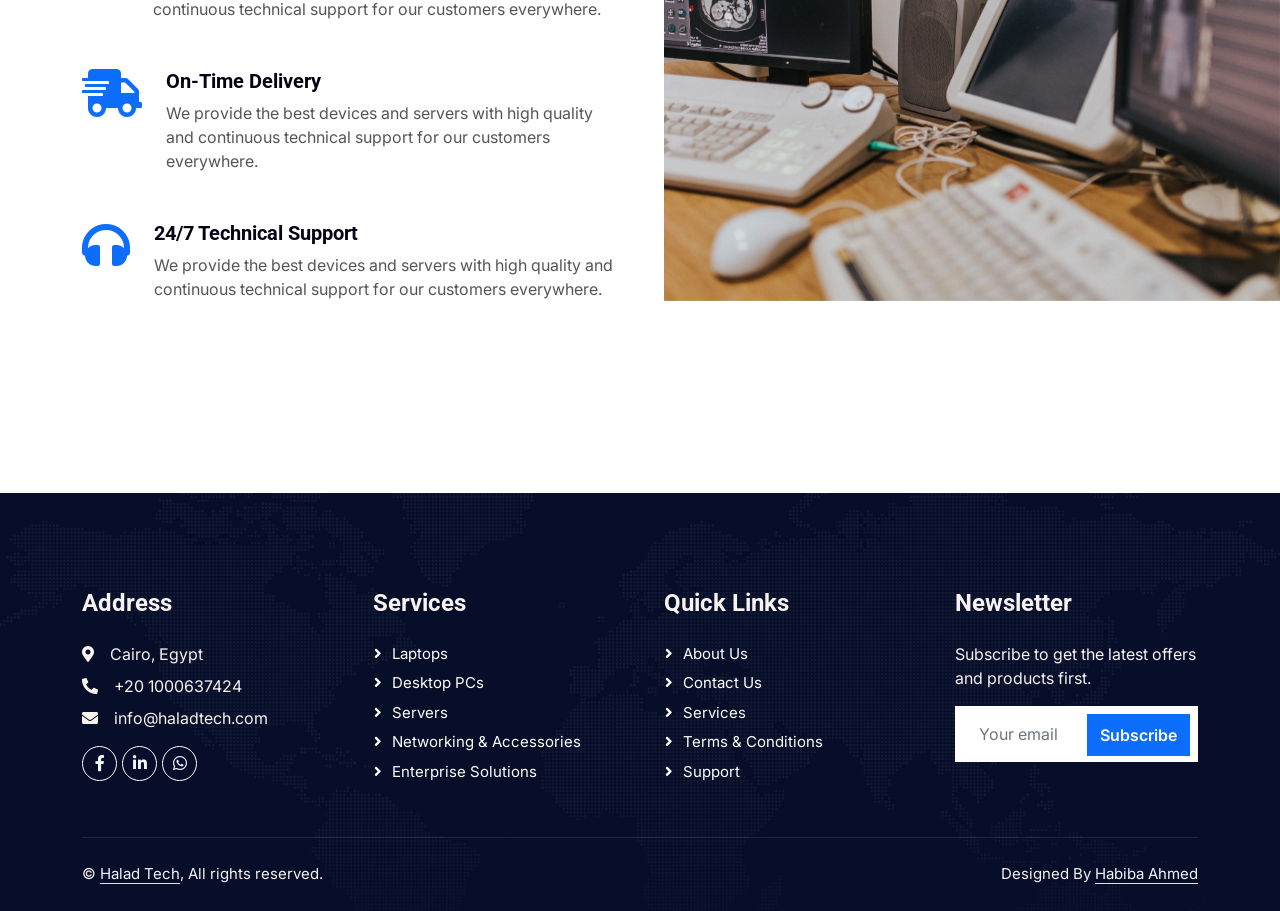
==== commit 75cf60ac: "Fix HTML encoding issues in about.html" ====
--- a/about.html
+++ b/about.html
@@ -63,7 +63,7 @@
                 </div>
                 <a href="contact.html" class="nav-item nav-link">Contact Us</a>
             </div>
-            <h4 class="m-0 pe-lg-5 d-none d-lg-block"><i class="fa fa-headphones text-primary me-3"></i>+20 1000637424</h4>
+            <h4 class="m-0 pe-lg-5 d-none d-lg-block"><i class="fa fa-headphones text-primary me-3"></i>+20 1070738323</h4>
         </div>
     </nav>
     <!-- Navbar End -->
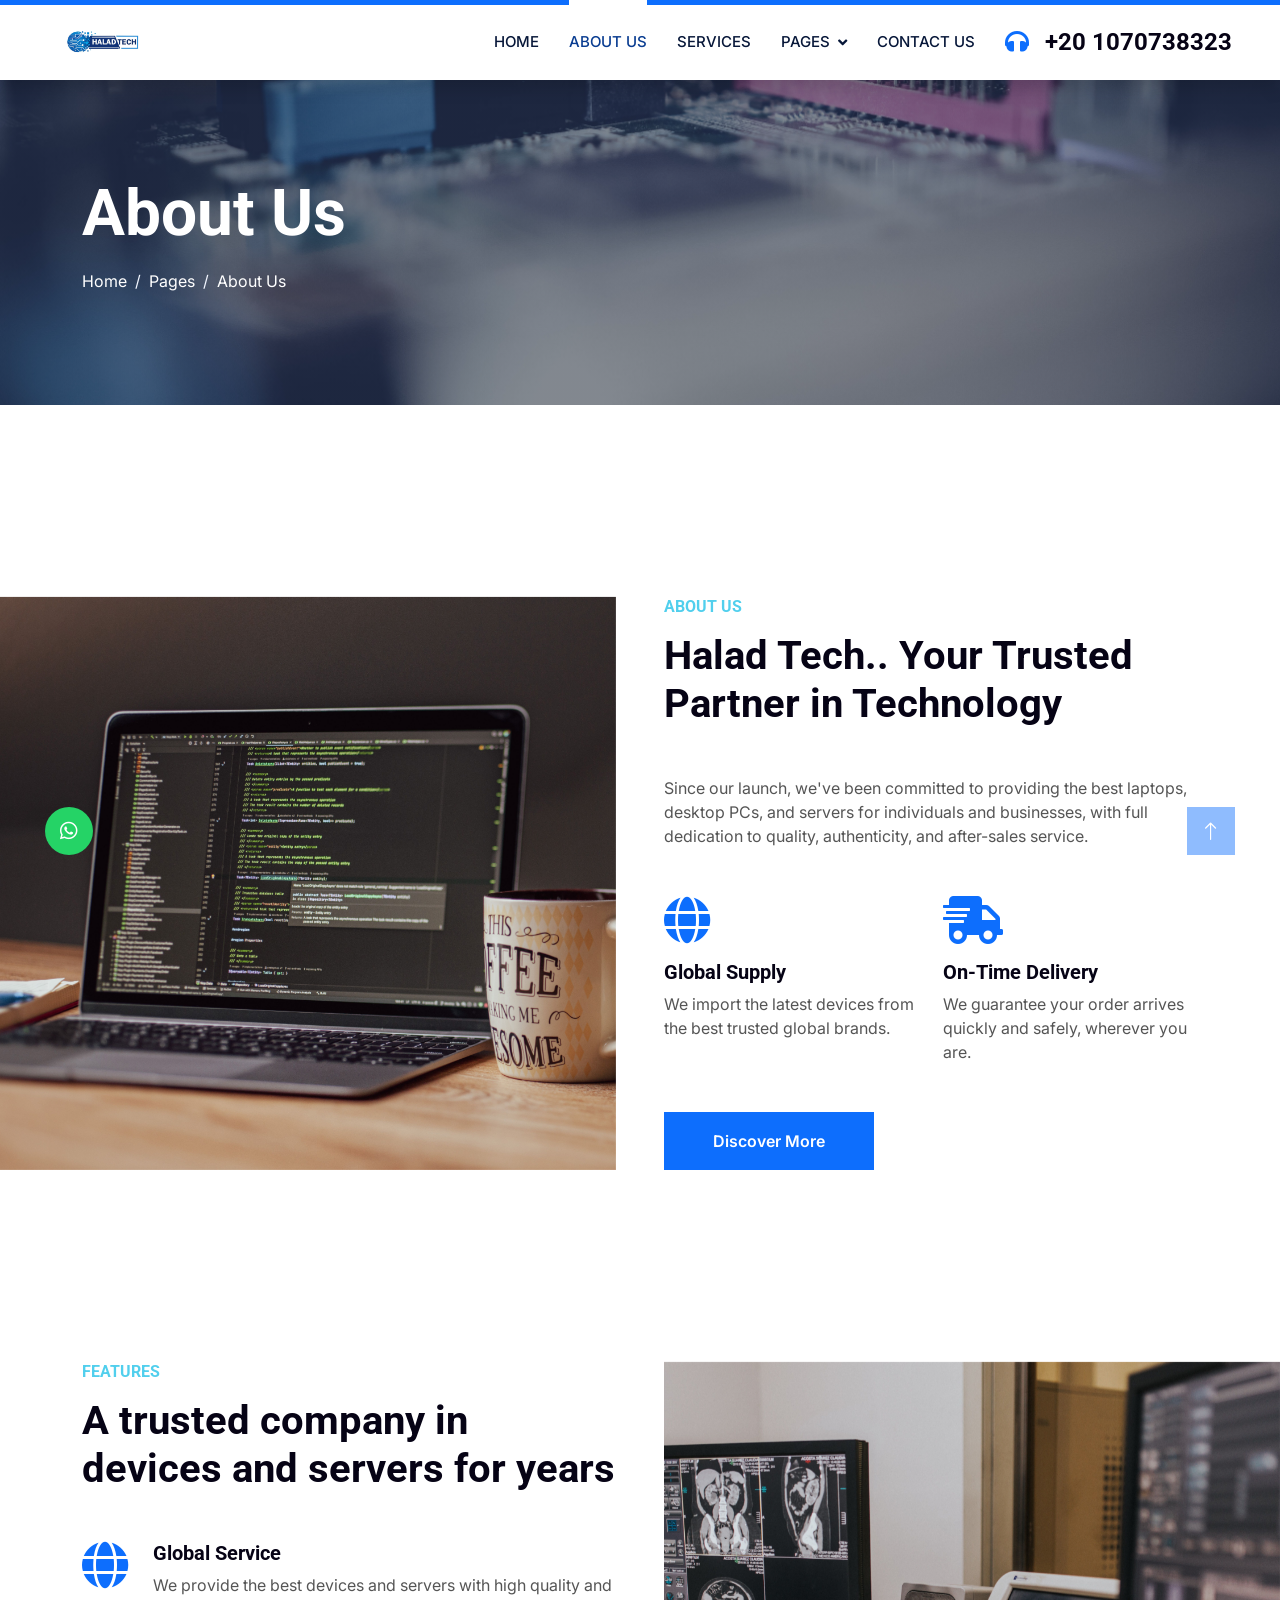
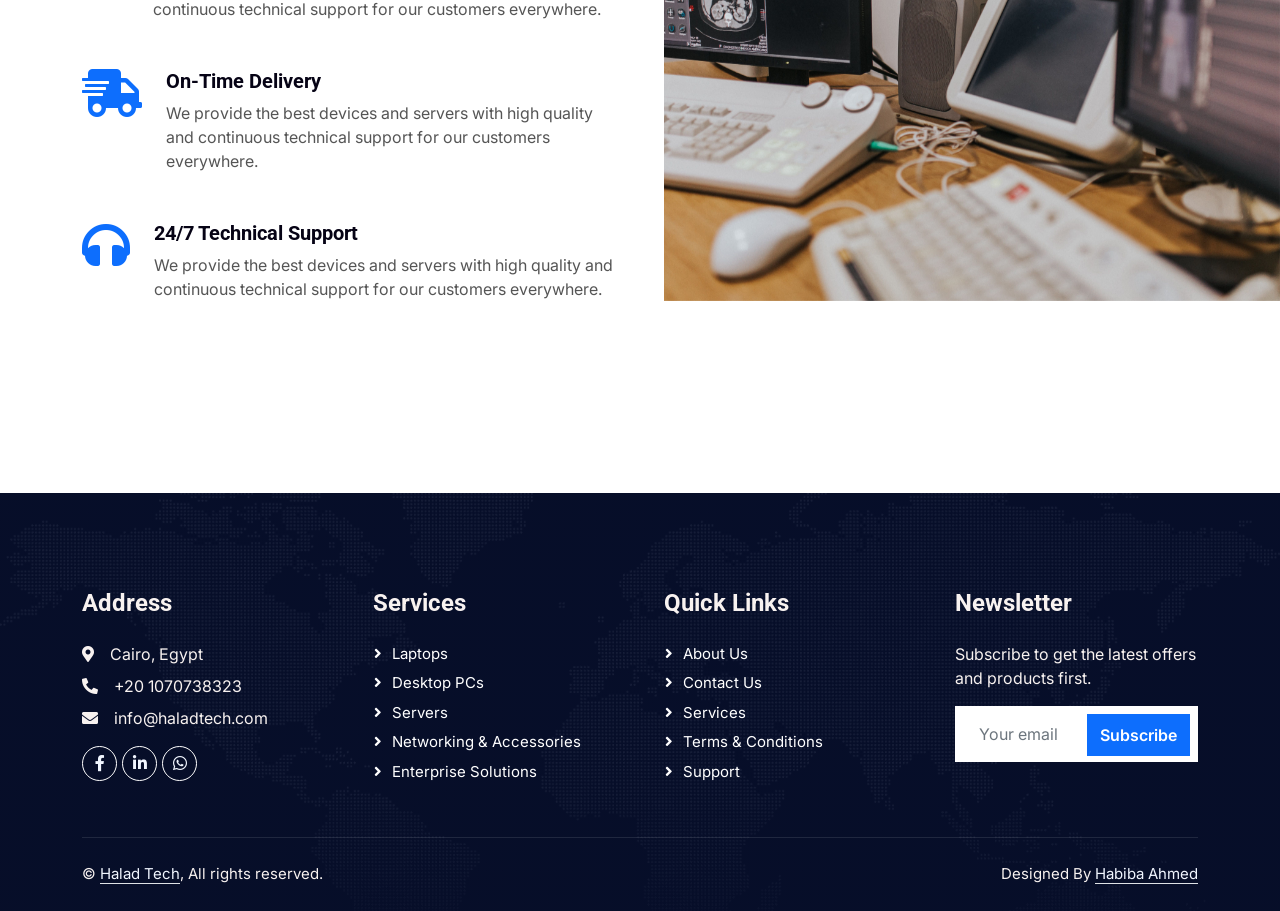
==== commit f5df11bc: "Restore about.html to original state The HTML structure and content of the about.html file have been" ====
--- a/about.html
+++ b/about.html
@@ -165,7 +165,7 @@
                 <div class="col-lg-3 col-md-6">
                     <h4 class="text-light mb-4">Address</h4>
                     <p class="mb-2"><i class="fa fa-map-marker-alt me-3"></i><a href="https://maps.google.com/?q=30.045584,31.343832" target="_blank" rel="noopener noreferrer" class="text-light">Cairo, Egypt</a></p>
-                    <p class="mb-2"><i class="fa fa-phone-alt me-3"></i>+20 1000637424</p>
+                    <p class="mb-2"><i class="fa fa-phone-alt me-3"></i>+20 1070738323</p>
                     <p class="mb-2"><i class="fa fa-envelope me-3"></i>info@haladtech.com</p>
                     <div class="d-flex pt-2">
                         <a class="btn btn-outline-light btn-social" href="https://www.facebook.com/share/181DBYqNry/" target="_blank" rel="noopener noreferrer"><i class="fab fa-facebook-f"></i></a>
